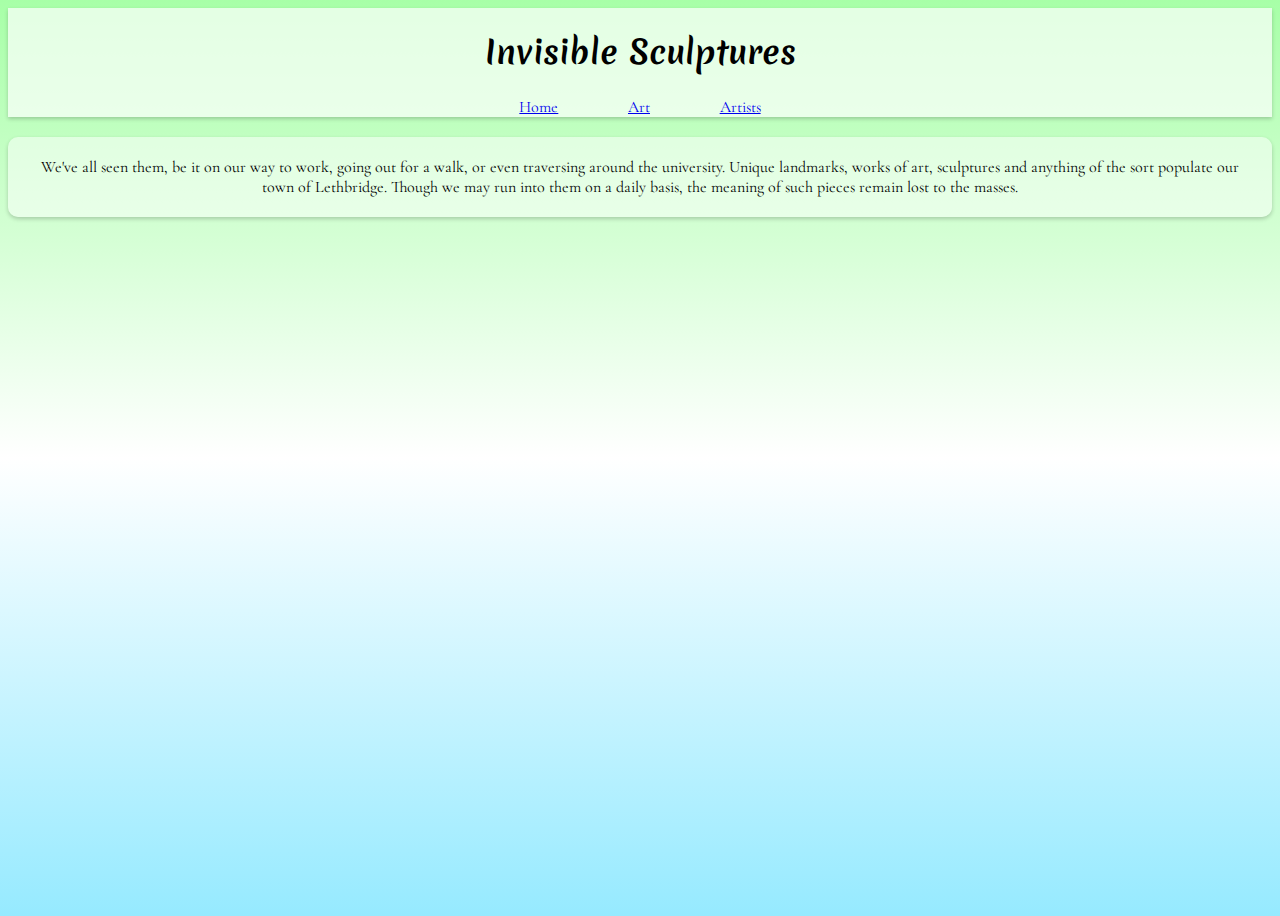
==== index.html @ a3c6ec95 "first commit" ====
<!DOCTYPE html> 
<html>
    <head>
        <title>Invisible Scultpures</title>
        <meta charset="utf-8">
        <link rel="stylesheet" href="style.css">
        <link rel="preconnect" href="https://fonts.googleapis.com">
        <link rel="preconnect" href="https://fonts.gstatic.com" crossorigin>
        <link href="https://fonts.googleapis.com/css2?family=Cormorant+Garamond:ital,wght@0,300;0,400;0,500;0,600;0,700;1,300;1,400;1,500;1,600;1,700&family=Merienda:wght@300..900&display=swap" rel="stylesheet">
    </head>
    <body>
        <header>
            <div>
                <h1>Invisible Sculptures</h1>
                <nav>
                <a href="index.html">Home</a>
                <a href="art.html">Art</a>
                <a href="artist.html">Artists</a>
                </nav>
            </div>
        </header>
        <section>
            <h2></h2>
            <div>
            <p>We've all seen them, be it on our way to work, going out for a walk, or even traversing around the university. Unique landmarks, works of art, sculptures and anything of the sort populate our town of Lethbridge. 
                Though we may run into them on a daily basis, the meaning of such pieces remain lost to the masses.</p>
            </div>
    </body>
</html>
---- style.css ----
body {
    background: linear-gradient(to bottom, rgb(167, 255, 167), white, #96eaff);
    display: flex;
    flex-direction: column;
    align-items: center;
    box-sizing: border-box;
    animation: fadeIn 2s ease-in-out;
    min-height: 100vh;
}

header {
    background-color: rgba(255, 255, 255, 0.684);
    color: #000000;
    padding: 10px, 0;
    width: 100%;
    display: flex;
    justify-content: center;
    align-items: center;
    box-shadow: 0 2px 4px rgba(0, 0, 0, 0.2);
}
nav {
    display: flex;
    justify-content: space-around;
    width: 100%;
}
:is(h1,h2,h3){
    font-family: "Merienda", cursive;
    font-optical-sizing: auto;
    font-weight: 700;
    font-style: normal;
}
:is(p, a){
    font-family: "Cormorant Garamond", serif;
    font-weight: 400;
    font-style: normal;
}
p {
    text-align: center;
    background-color: rgba(255, 255, 255, 0.5);
    padding: 20px;
    border-radius: 10px;
    box-shadow: 0 2px 4px rgba(0, 0, 0, 0.2);
   transition: all 0.3s ease-in-out;
}
p:hover {
    background-color: rgba(255, 255, 255, 0.8);
    box-shadow: 0 4px 8px rgba(0, 0, 0, 0.4);
}
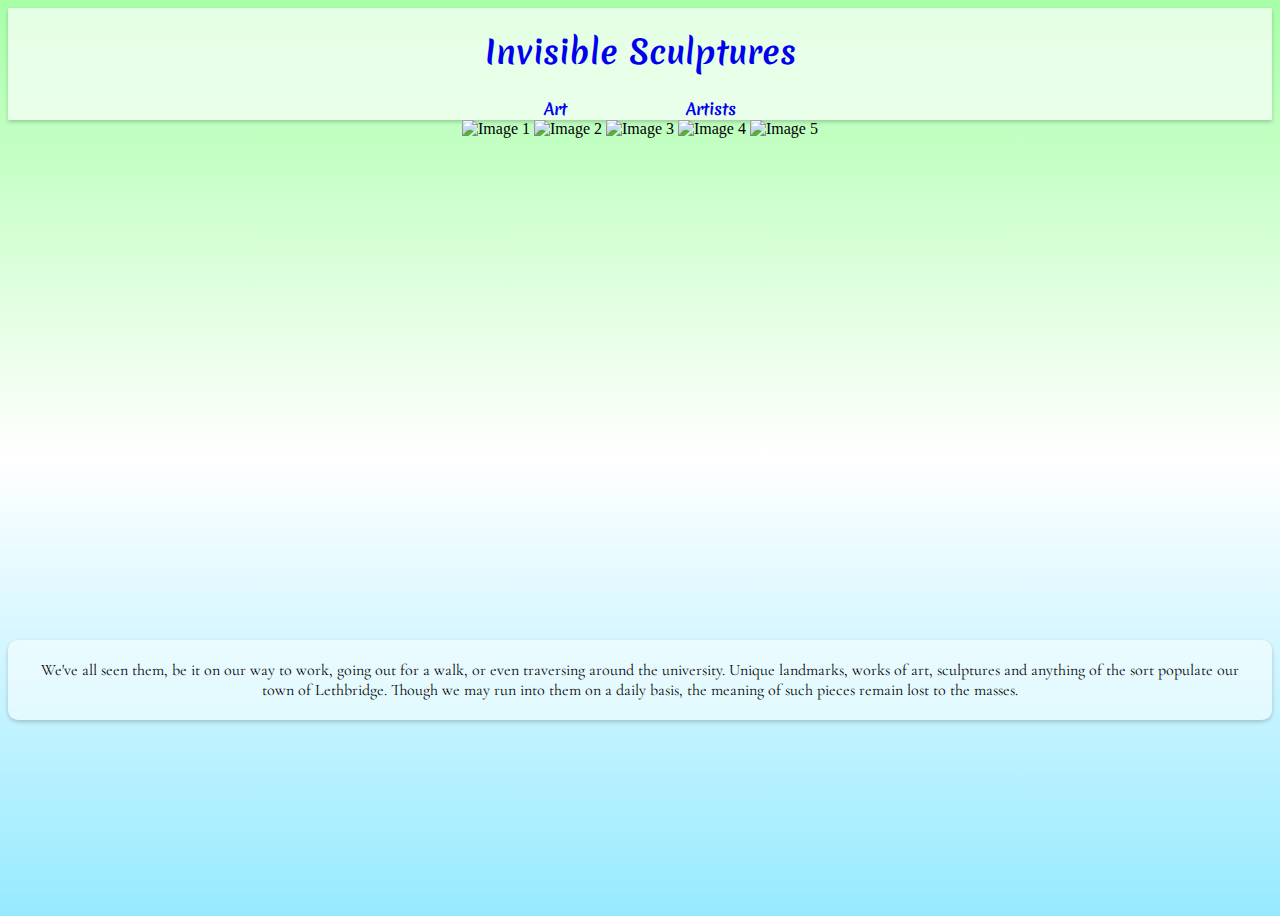
==== commit 8109a7e8: "Added a image box, as well as changed the header work properly, with the name of the site linking to" ====
--- a/index.html
+++ b/index.html
@@ -11,19 +11,26 @@
     <body>
         <header>
             <div>
-                <h1>Invisible Sculptures</h1>
+                <h1><a href="index.html">Invisible Sculptures</a></h1>
                 <nav>
-                <a href="index.html">Home</a>
                 <a href="art.html">Art</a>
                 <a href="artist.html">Artists</a>
                 </nav>
             </div>
         </header>
+        <div style="height: 500px; overflow: scroll;">
+            <img src="image1.jpg" alt="Image 1">
+            <img src="image2.jpg" alt="Image 2">
+            <img src="image3.jpg" alt="Image 3">
+            <img src="image4.jpg" alt="Image 4">
+            <img src="image5.jpg" alt="Image 5">
+        </div>
         <section>
             <h2></h2>
             <div>
             <p>We've all seen them, be it on our way to work, going out for a walk, or even traversing around the university. Unique landmarks, works of art, sculptures and anything of the sort populate our town of Lethbridge. 
                 Though we may run into them on a daily basis, the meaning of such pieces remain lost to the masses.</p>
             </div>
+            </section>
     </body>
 </html>--- a/style.css
+++ b/style.css
@@ -24,13 +24,17 @@
     justify-content: space-around;
     width: 100%;
 }
-:is(h1,h2,h3){
+h1 {
+    color: #000000;
+}
+:is(h1,h2,h3,a ){
     font-family: "Merienda", cursive;
     font-optical-sizing: auto;
     font-weight: 700;
     font-style: normal;
+    text-decoration: none;
 }
-:is(p, a){
+:is(p){
     font-family: "Cormorant Garamond", serif;
     font-weight: 400;
     font-style: normal;
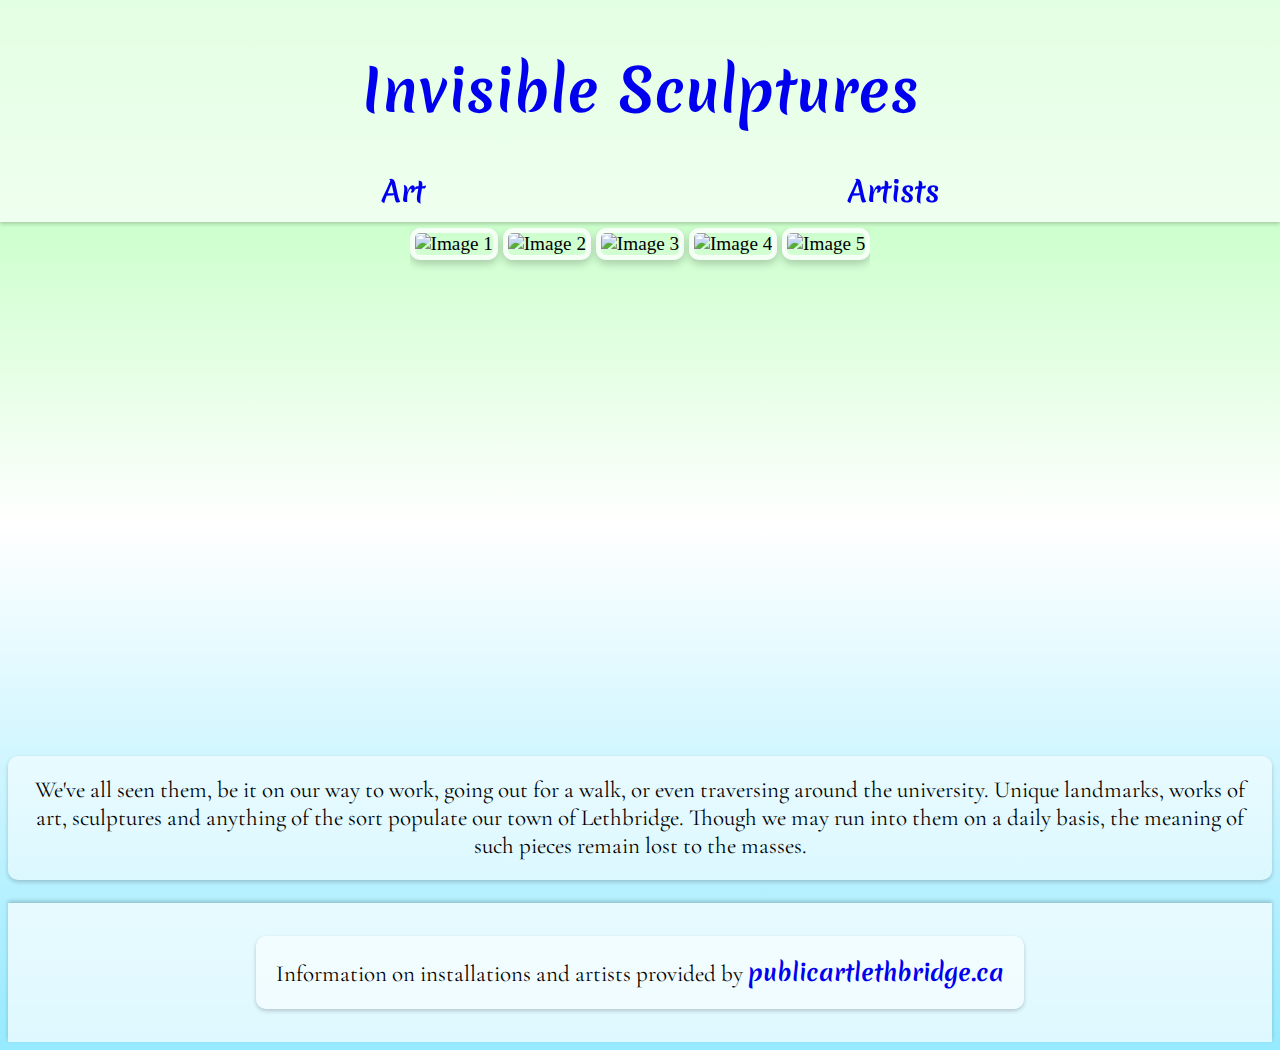
==== commit dd2cc0d7: "More webpage tweaking and added images" ====
--- a/index.html
+++ b/index.html
@@ -33,4 +33,7 @@
             </div>
             </section>
     </body>
+    <footer>
+        <p>Information on installations and artists provided by <a href="https://publicartlethbridge.ca" target="_blank">publicartlethbridge.ca</a></p>
+    </footer>
 </html>--- a/style.css
+++ b/style.css
@@ -7,47 +7,117 @@
     box-sizing: border-box;
     animation: fadeIn 2s ease-in-out;
     min-height: 100vh;
+    font-size: 1.2em; 
 }
 
 header {
     background-color: rgba(255, 255, 255, 0.684);
     color: #000000;
-    padding: 10px, 0;
+    padding: 10px 0;
     width: 100%;
     display: flex;
     justify-content: center;
     align-items: center;
     box-shadow: 0 2px 4px rgba(0, 0, 0, 0.2);
+    position: fixed;
+    top: 0;
+    left: 0;
+    z-index: 1000;
+    font-size: 1.5em; 
 }
+
 nav {
     display: flex;
-    justify-content: space-around;
+    justify-content: space-between;
     width: 100%;
+    padding: 0 20px; 
 }
+
 h1 {
     color: #000000;
+    font-size: 2em; 
 }
-:is(h1,h2,h3,a ){
+
+h2 {
+    text-align: center;
+    font-size: 1.75em; 
+}
+
+:is(h1, h2, h3, a) {
     font-family: "Merienda", cursive;
     font-optical-sizing: auto;
     font-weight: 700;
     font-style: normal;
     text-decoration: none;
 }
-:is(p){
+
+:is(p) {
     font-family: "Cormorant Garamond", serif;
     font-weight: 400;
     font-style: normal;
 }
+
 p {
     text-align: center;
     background-color: rgba(255, 255, 255, 0.5);
     padding: 20px;
     border-radius: 10px;
     box-shadow: 0 2px 4px rgba(0, 0, 0, 0.2);
-   transition: all 0.3s ease-in-out;
+    transition: all 0.3s ease-in-out;
+    font-size: 1.2em; /* Increase the font size for paragraphs */
 }
+
 p:hover {
     background-color: rgba(255, 255, 255, 0.8);
     box-shadow: 0 4px 8px rgba(0, 0, 0, 0.4);
+}
+
+.grid-item {
+    display: flex;
+    align-items: center;
+    margin-bottom: 40px;
+}
+
+.grid-item img {
+    margin-right: 10px;
+}
+
+.text-right {
+    text-align: right;
+    flex: 1;
+}
+
+img {
+    max-width: 50%;
+    height: auto;
+    border: 5px solid rgba(255, 255, 255, 0.8);
+    border-radius: 10px;
+    box-shadow: 0 4px 8px rgba(0, 0, 0, 0.2);
+    transition: transform 0.3s ease-in-out, box-shadow 0.3s ease-in-out;
+}
+
+img:hover {
+    transform: scale(1.05);
+    box-shadow: 0 8px 16px rgba(0, 0, 0, 0.4);
+}
+
+body::before {
+    content: "";
+    display: block;
+    height: 220px; 
+}
+
+footer {
+    background-color: rgba(255, 255, 255, 0.684);
+    color: #000000;
+    padding: 10px 0;
+    width: 100%;
+    display: flex;
+    justify-content: center;
+    align-items: center;
+    box-shadow: 0 -2px 4px rgba(0, 0, 0, 0.2);
+    position: relative;
+    bottom: 0;
+    left: 0;
+    z-index: 1000;
 }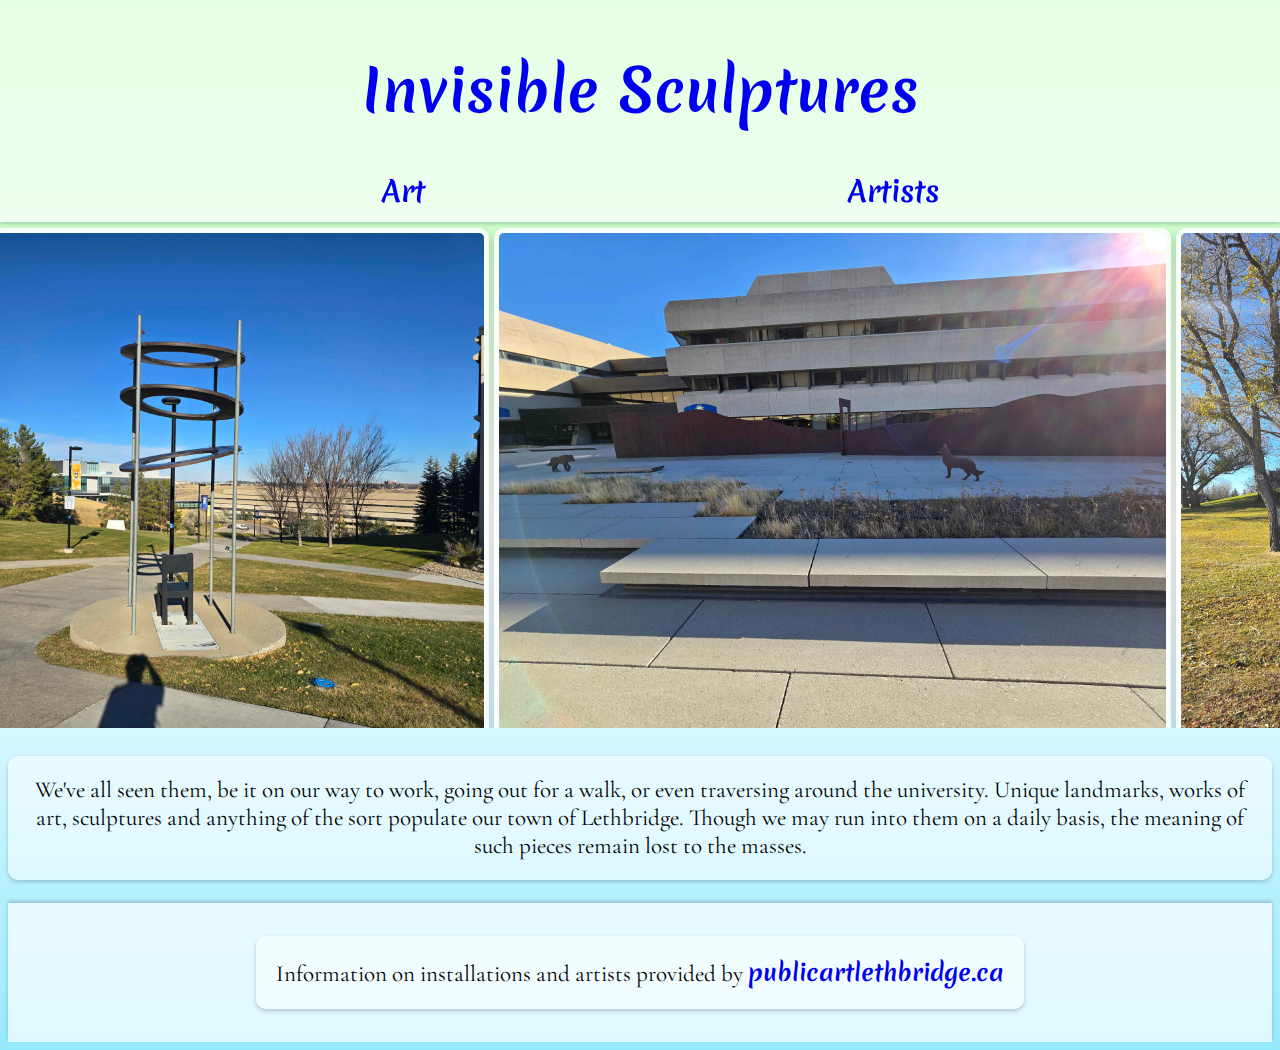
==== commit e1e813ea: "Finished up the site package" ====
--- a/index.html
+++ b/index.html
@@ -18,12 +18,11 @@
                 </nav>
             </div>
         </header>
-        <div style="height: 500px; overflow: scroll;">
-            <img src="image1.jpg" alt="Image 1">
-            <img src="image2.jpg" alt="Image 2">
-            <img src="image3.jpg" alt="Image 3">
-            <img src="image4.jpg" alt="Image 4">
-            <img src="image5.jpg" alt="Image 5">
+        <div style="height: 500px; overflow-x: scroll; white-space: nowrap;">
+            <img src="images/chair.jpg" alt="Image 1" style="height: 100%; width: auto; display: inline-block;">
+            <img src="images/Coyote.jpg" alt="Image 2" style="height: 100%; width: auto; display: inline-block;">
+            <img src="images/Jav.jpg" alt="Image 3" style="height: 100%; width: auto; display: inline-block;">
+            <img src="images/Cradle.jpg" alt="Image 4" style="height: 100%; width: auto; display: inline-block;">
         </div>
         <section>
             <h2></h2>
--- a/style.css
+++ b/style.css
@@ -94,6 +94,7 @@
     border-radius: 10px;
     box-shadow: 0 4px 8px rgba(0, 0, 0, 0.2);
     transition: transform 0.3s ease-in-out, box-shadow 0.3s ease-in-out;
+    min-width: 400px; 
 }
 
 img:hover {
@@ -120,4 +121,5 @@
     bottom: 0;
     left: 0;
     z-index: 1000;
-}+}
+
